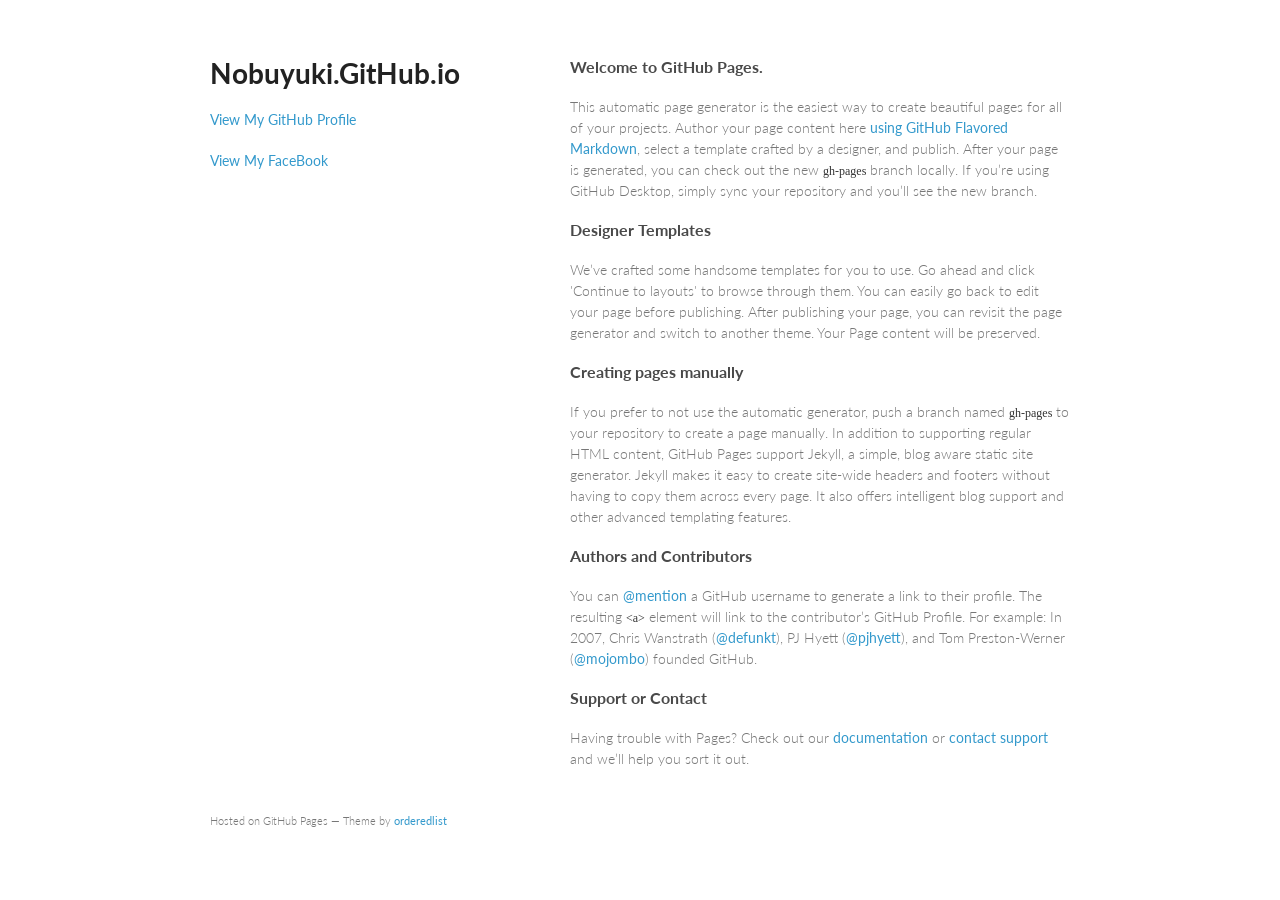
==== index.html @ 9532d7f0 "Add FaceBook link." ====
<!doctype html>
<html>
  <head>
    <meta charset="utf-8">
    <meta http-equiv="X-UA-Compatible" content="chrome=1">
    <title>Nobuyuki.GitHub.io by nobuyuki</title>

    <link rel="stylesheet" href="stylesheets/styles.css">
    <link rel="stylesheet" href="stylesheets/github-light.css">
    <meta name="viewport" content="width=device-width, initial-scale=1, user-scalable=no">
    <!--[if lt IE 9]>
    <script src="//html5shiv.googlecode.com/svn/trunk/html5.js"></script>
    <![endif]-->
  </head>
  <body>
    <div class="wrapper">
      <header>
        <h1>Nobuyuki.GitHub.io</h1>
        <p></p>


        <p class="view"><a href="https://github.com/nobuyuki">View My GitHub Profile</a></p>
        <p class="view"><a href="https://facebook.com/nobuyuki.tomizawa">View My FaceBook</a></p>

      </header>
      <section>
        <h3>
<a id="welcome-to-github-pages" class="anchor" href="#welcome-to-github-pages" aria-hidden="true"><span class="octicon octicon-link"></span></a>Welcome to GitHub Pages.</h3>

<p>This automatic page generator is the easiest way to create beautiful pages for all of your projects. Author your page content here <a href="https://guides.github.com/features/mastering-markdown/">using GitHub Flavored Markdown</a>, select a template crafted by a designer, and publish. After your page is generated, you can check out the new <code>gh-pages</code> branch locally. If you’re using GitHub Desktop, simply sync your repository and you’ll see the new branch.</p>

<h3>
<a id="designer-templates" class="anchor" href="#designer-templates" aria-hidden="true"><span class="octicon octicon-link"></span></a>Designer Templates</h3>

<p>We’ve crafted some handsome templates for you to use. Go ahead and click 'Continue to layouts' to browse through them. You can easily go back to edit your page before publishing. After publishing your page, you can revisit the page generator and switch to another theme. Your Page content will be preserved.</p>

<h3>
<a id="creating-pages-manually" class="anchor" href="#creating-pages-manually" aria-hidden="true"><span class="octicon octicon-link"></span></a>Creating pages manually</h3>

<p>If you prefer to not use the automatic generator, push a branch named <code>gh-pages</code> to your repository to create a page manually. In addition to supporting regular HTML content, GitHub Pages support Jekyll, a simple, blog aware static site generator. Jekyll makes it easy to create site-wide headers and footers without having to copy them across every page. It also offers intelligent blog support and other advanced templating features.</p>

<h3>
<a id="authors-and-contributors" class="anchor" href="#authors-and-contributors" aria-hidden="true"><span class="octicon octicon-link"></span></a>Authors and Contributors</h3>

<p>You can <a href="https://github.com/blog/821" class="user-mention">@mention</a> a GitHub username to generate a link to their profile. The resulting <code>&lt;a&gt;</code> element will link to the contributor’s GitHub Profile. For example: In 2007, Chris Wanstrath (<a href="https://github.com/defunkt" class="user-mention">@defunkt</a>), PJ Hyett (<a href="https://github.com/pjhyett" class="user-mention">@pjhyett</a>), and Tom Preston-Werner (<a href="https://github.com/mojombo" class="user-mention">@mojombo</a>) founded GitHub.</p>

<h3>
<a id="support-or-contact" class="anchor" href="#support-or-contact" aria-hidden="true"><span class="octicon octicon-link"></span></a>Support or Contact</h3>

<p>Having trouble with Pages? Check out our <a href="https://help.github.com/pages">documentation</a> or <a href="https://github.com/contact">contact support</a> and we’ll help you sort it out.</p>
      </section>
      <footer>
        <p><small>Hosted on GitHub Pages &mdash; Theme by <a href="https://github.com/orderedlist">orderedlist</a></small></p>
      </footer>
    </div>
    <script src="javascripts/scale.fix.js"></script>
    
  </body>
</html>
---- stylesheets/styles.css ----
@import url(https://fonts.googleapis.com/css?family=Lato:300italic,700italic,300,700);

body {
  padding:50px;
  font:14px/1.5 Lato, "Helvetica Neue", Helvetica, Arial, sans-serif;
  color:#777;
  font-weight:300;
}

h1, h2, h3, h4, h5, h6 {
  color:#222;
  margin:0 0 20px;
}

p, ul, ol, table, pre, dl {
  margin:0 0 20px;
}

h1, h2, h3 {
  line-height:1.1;
}

h1 {
  font-size:28px;
}

h2 {
  color:#393939;
}

h3, h4, h5, h6 {
  color:#494949;
}

a {
  color:#39c;
  font-weight:400;
  text-decoration:none;
}

a small {
  font-size:11px;
  color:#777;
  margin-top:-0.6em;
  display:block;
}

.wrapper {
  width:860px;
  margin:0 auto;
}

blockquote {
  border-left:1px solid #e5e5e5;
  margin:0;
  padding:0 0 0 20px;
  font-style:italic;
}

code, pre {
  font-family:Monaco, Bitstream Vera Sans Mono, Lucida Console, Terminal;
  color:#333;
  font-size:12px;
}

pre {
  padding:8px 15px;
  background: #f8f8f8;
  border-radius:5px;
  border:1px solid #e5e5e5;
  overflow-x: auto;
}

table {
  width:100%;
  border-collapse:collapse;
}

th, td {
  text-align:left;
  padding:5px 10px;
  border-bottom:1px solid #e5e5e5;
}

dt {
  color:#444;
  font-weight:700;
}

th {
  color:#444;
}

img {
  max-width:100%;
}

header {
  width:270px;
  float:left;
  position:fixed;
}

header ul {
  list-style:none;
  height:40px;

  padding:0;

  background: #eee;
  background: -moz-linear-gradient(top, #f8f8f8 0%, #dddddd 100%);
  background: -webkit-gradient(linear, left top, left bottom, color-stop(0%,#f8f8f8), color-stop(100%,#dddddd));
  background: -webkit-linear-gradient(top, #f8f8f8 0%,#dddddd 100%);
  background: -o-linear-gradient(top, #f8f8f8 0%,#dddddd 100%);
  background: -ms-linear-gradient(top, #f8f8f8 0%,#dddddd 100%);
  background: linear-gradient(top, #f8f8f8 0%,#dddddd 100%);

  border-radius:5px;
  border:1px solid #d2d2d2;
  box-shadow:inset #fff 0 1px 0, inset rgba(0,0,0,0.03) 0 -1px 0;
  width:270px;
}

header li {
  width:89px;
  float:left;
  border-right:1px solid #d2d2d2;
  height:40px;
}

header ul a {
  line-height:1;
  font-size:11px;
  color:#999;
  display:block;
  text-align:center;
  padding-top:6px;
  height:40px;
}

strong {
  color:#222;
  font-weight:700;
}

header ul li + li {
  width:88px;
  border-left:1px solid #fff;
}

header ul li + li + li {
  border-right:none;
  width:89px;
}

header ul a strong {
  font-size:14px;
  display:block;
  color:#222;
}

section {
  width:500px;
  float:right;
  padding-bottom:50px;
}

small {
  font-size:11px;
}

hr {
  border:0;
  background:#e5e5e5;
  height:1px;
  margin:0 0 20px;
}

footer {
  width:270px;
  float:left;
  position:fixed;
  bottom:50px;
}

@media print, screen and (max-width: 960px) {

  div.wrapper {
    width:auto;
    margin:0;
  }

  header, section, footer {
    float:none;
    position:static;
    width:auto;
  }

  header {
    padding-right:320px;
  }

  section {
    border:1px solid #e5e5e5;
    border-width:1px 0;
    padding:20px 0;
    margin:0 0 20px;
  }

  header a small {
    display:inline;
  }

  header ul {
    position:absolute;
    right:50px;
    top:52px;
  }
}

@media print, screen and (max-width: 720px) {
  body {
    word-wrap:break-word;
  }

  header {
    padding:0;
  }

  header ul, header p.view {
    position:static;
  }

  pre, code {
    word-wrap:normal;
  }
}

@media print, screen and (max-width: 480px) {
  body {
    padding:15px;
  }

  header ul {
    display:none;
  }
}

@media print {
  body {
    padding:0.4in;
    font-size:12pt;
    color:#444;
  }
}
---- stylesheets/github-light.css ----
/*
   Copyright 2014 GitHub Inc.

   Licensed under the Apache License, Version 2.0 (the "License");
   you may not use this file except in compliance with the License.
   You may obtain a copy of the License at

       http://www.apache.org/licenses/LICENSE-2.0

   Unless required by applicable law or agreed to in writing, software
   distributed under the License is distributed on an "AS IS" BASIS,
   WITHOUT WARRANTIES OR CONDITIONS OF ANY KIND, either express or implied.
   See the License for the specific language governing permissions and
   limitations under the License.

*/

.pl-c /* comment */ {
  color: #969896;
}

.pl-c1      /* constant, markup.raw, meta.diff.header, meta.module-reference, meta.property-name, support, support.constant, support.variable, variable.other.constant */,
.pl-s .pl-v /* string variable */ {
  color: #0086b3;
}

.pl-e  /* entity */,
.pl-en /* entity.name */ {
  color: #795da3;
}

.pl-s .pl-s1 /* string source */,
.pl-smi      /* storage.modifier.import, storage.modifier.package, storage.type.java, variable.other, variable.parameter.function */ {
  color: #333;
}

.pl-ent /* entity.name.tag */ {
  color: #63a35c;
}

.pl-k /* keyword, storage, storage.type */ {
  color: #a71d5d;
}

.pl-pds              /* punctuation.definition.string, string.regexp.character-class */,
.pl-s                /* string */,
.pl-s .pl-pse .pl-s1 /* string punctuation.section.embedded source */,
.pl-sr               /* string.regexp */,
.pl-sr .pl-cce       /* string.regexp constant.character.escape */,
.pl-sr .pl-sra       /* string.regexp string.regexp.arbitrary-repitition */,
.pl-sr .pl-sre       /* string.regexp source.ruby.embedded */ {
  color: #183691;
}

.pl-v /* variable */ {
  color: #ed6a43;
}

.pl-id /* invalid.deprecated */ {
  color: #b52a1d;
}

.pl-ii /* invalid.illegal */ {
  background-color: #b52a1d;
  color: #f8f8f8;
}

.pl-sr .pl-cce /* string.regexp constant.character.escape */ {
  color: #63a35c;
  font-weight: bold;
}

.pl-ml /* markup.list */ {
  color: #693a17;
}

.pl-mh        /* markup.heading */,
.pl-mh .pl-en /* markup.heading entity.name */,
.pl-ms        /* meta.separator */ {
  color: #1d3e81;
  font-weight: bold;
}

.pl-mq /* markup.quote */ {
  color: #008080;
}

.pl-mi /* markup.italic */ {
  color: #333;
  font-style: italic;
}

.pl-mb /* markup.bold */ {
  color: #333;
  font-weight: bold;
}

.pl-md /* markup.deleted, meta.diff.header.from-file */ {
  background-color: #ffecec;
  color: #bd2c00;
}

.pl-mi1 /* markup.inserted, meta.diff.header.to-file */ {
  background-color: #eaffea;
  color: #55a532;
}

.pl-mdr /* meta.diff.range */ {
  color: #795da3;
  font-weight: bold;
}

.pl-mo /* meta.output */ {
  color: #1d3e81;
}
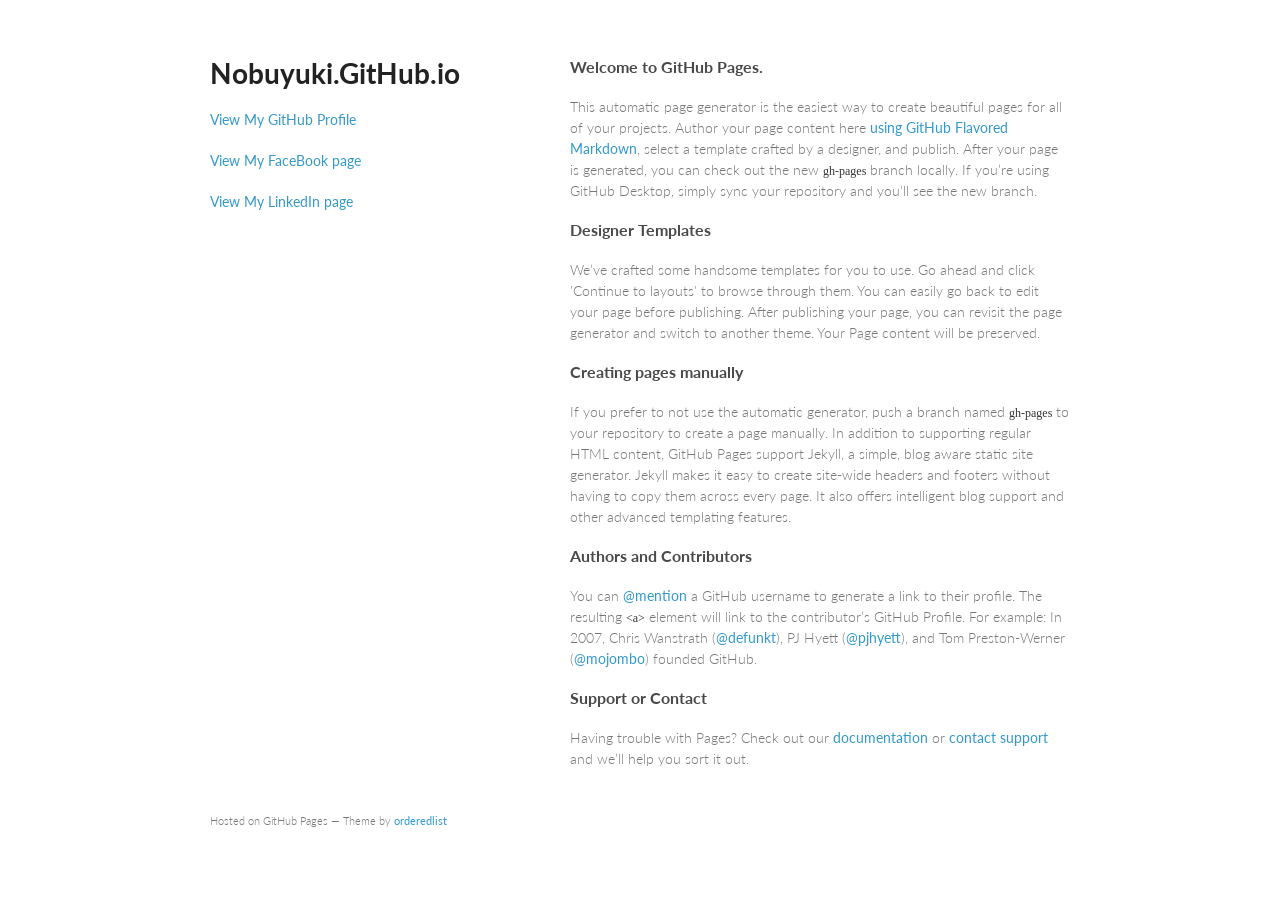
==== commit d0154bb9: "Add LinkedIn link." ====
--- a/index.html
+++ b/index.html
@@ -20,8 +20,10 @@
 
 
         <p class="view"><a href="https://github.com/nobuyuki">View My GitHub Profile</a></p>
-        <p class="view"><a href="https://facebook.com/nobuyuki.tomizawa">View My FaceBook</a></p>
+        <p class="view"><a href="https://facebook.com/nobuyuki.tomizawa">View My FaceBook page</a></p>
+        <p class="view"><a href="https://jp.linkedin.com/in/nobuyukitomizawa">View My LinkedIn page</a></p>
 
+	
       </header>
       <section>
         <h3>
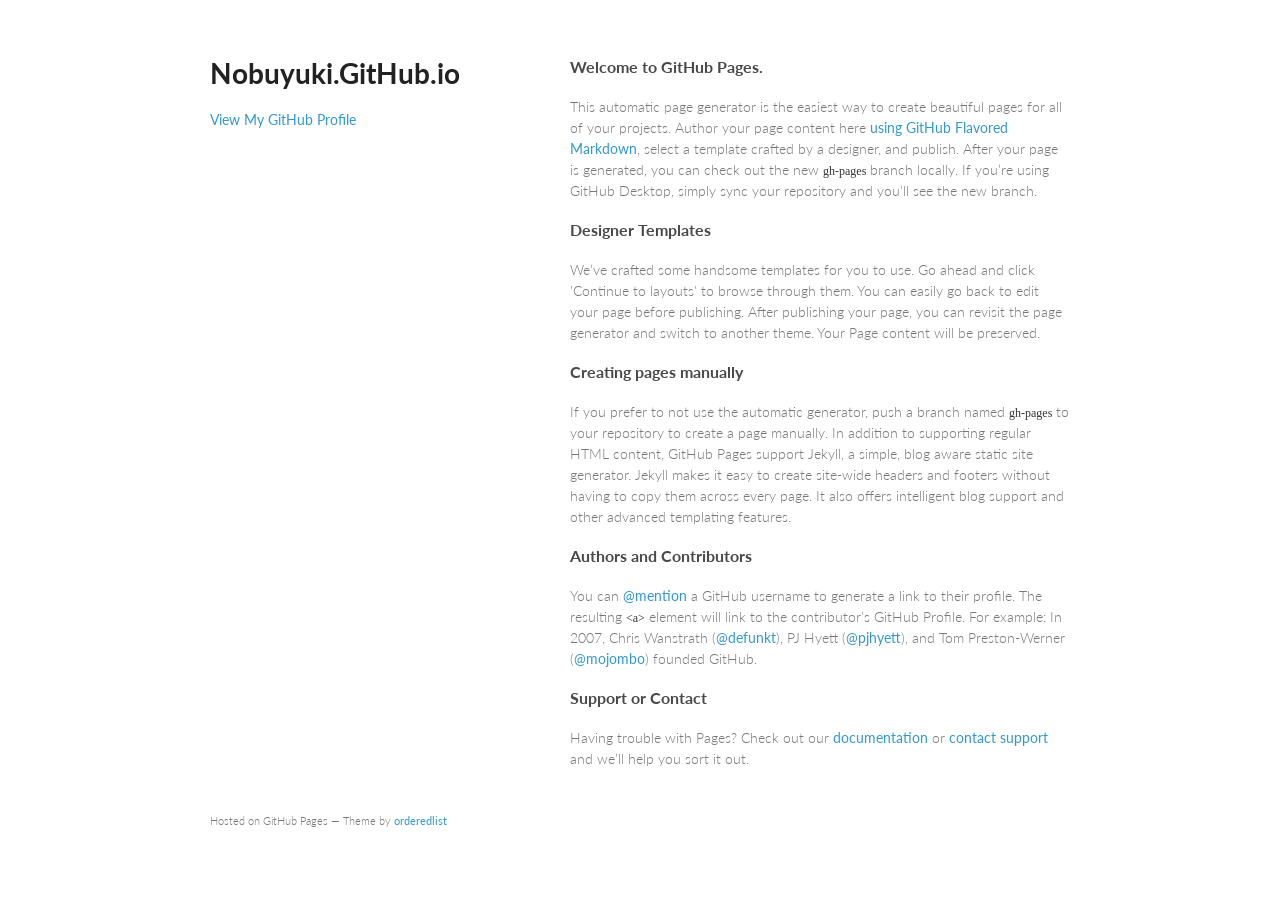
==== commit 04bbc829: "Replace master branch with page content via GitHub" ====
--- a/index.html
+++ b/index.html
@@ -20,10 +20,7 @@
 
 
         <p class="view"><a href="https://github.com/nobuyuki">View My GitHub Profile</a></p>
-        <p class="view"><a href="https://facebook.com/nobuyuki.tomizawa">View My FaceBook page</a></p>
-        <p class="view"><a href="https://jp.linkedin.com/in/nobuyukitomizawa">View My LinkedIn page</a></p>
 
-	
       </header>
       <section>
         <h3>
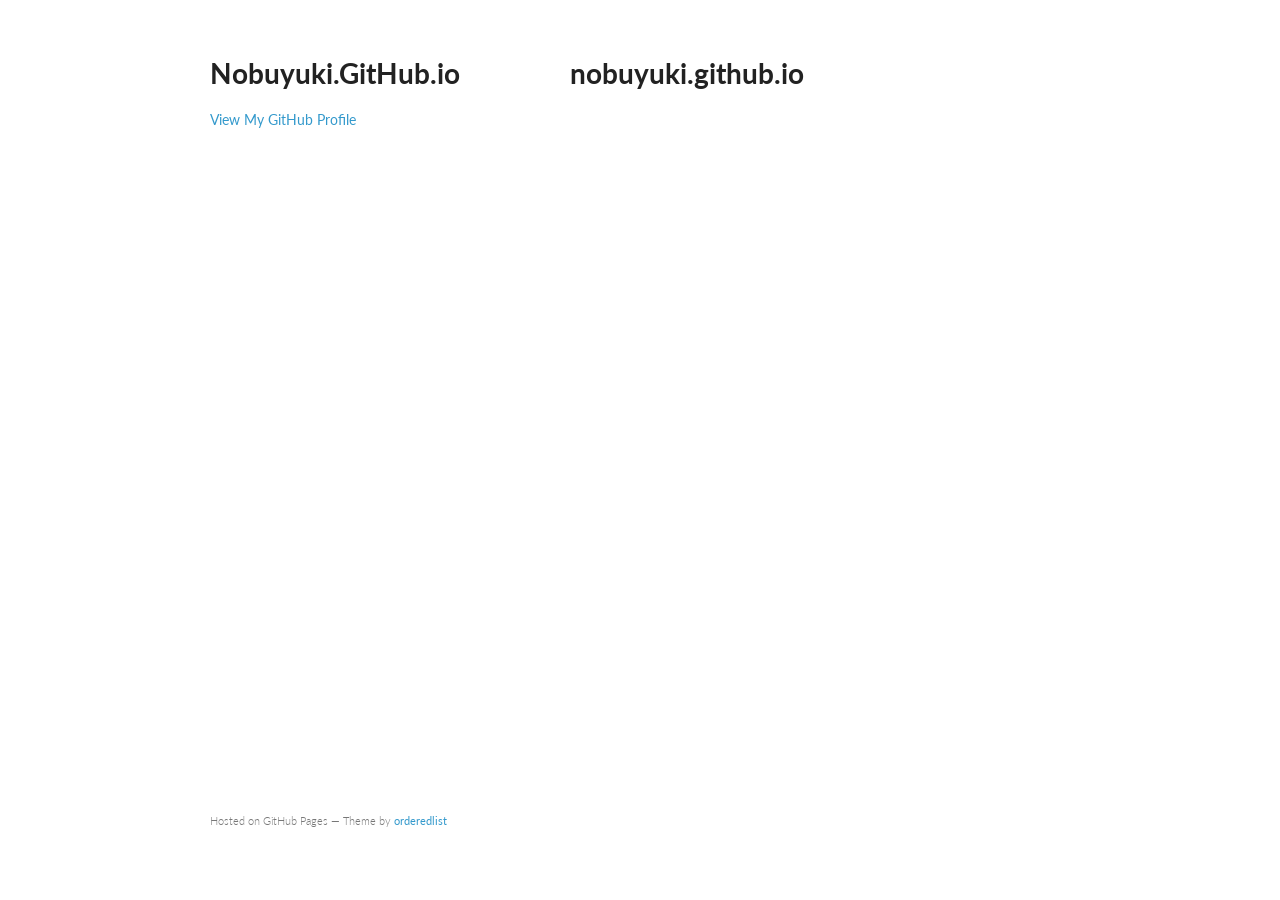
==== commit 23980583: "Replace master branch with page content via GitHub" ====
--- a/index.html
+++ b/index.html
@@ -23,30 +23,8 @@
 
       </header>
       <section>
-        <h3>
-<a id="welcome-to-github-pages" class="anchor" href="#welcome-to-github-pages" aria-hidden="true"><span class="octicon octicon-link"></span></a>Welcome to GitHub Pages.</h3>
-
-<p>This automatic page generator is the easiest way to create beautiful pages for all of your projects. Author your page content here <a href="https://guides.github.com/features/mastering-markdown/">using GitHub Flavored Markdown</a>, select a template crafted by a designer, and publish. After your page is generated, you can check out the new <code>gh-pages</code> branch locally. If you’re using GitHub Desktop, simply sync your repository and you’ll see the new branch.</p>
-
-<h3>
-<a id="designer-templates" class="anchor" href="#designer-templates" aria-hidden="true"><span class="octicon octicon-link"></span></a>Designer Templates</h3>
-
-<p>We’ve crafted some handsome templates for you to use. Go ahead and click 'Continue to layouts' to browse through them. You can easily go back to edit your page before publishing. After publishing your page, you can revisit the page generator and switch to another theme. Your Page content will be preserved.</p>
-
-<h3>
-<a id="creating-pages-manually" class="anchor" href="#creating-pages-manually" aria-hidden="true"><span class="octicon octicon-link"></span></a>Creating pages manually</h3>
-
-<p>If you prefer to not use the automatic generator, push a branch named <code>gh-pages</code> to your repository to create a page manually. In addition to supporting regular HTML content, GitHub Pages support Jekyll, a simple, blog aware static site generator. Jekyll makes it easy to create site-wide headers and footers without having to copy them across every page. It also offers intelligent blog support and other advanced templating features.</p>
-
-<h3>
-<a id="authors-and-contributors" class="anchor" href="#authors-and-contributors" aria-hidden="true"><span class="octicon octicon-link"></span></a>Authors and Contributors</h3>
-
-<p>You can <a href="https://github.com/blog/821" class="user-mention">@mention</a> a GitHub username to generate a link to their profile. The resulting <code>&lt;a&gt;</code> element will link to the contributor’s GitHub Profile. For example: In 2007, Chris Wanstrath (<a href="https://github.com/defunkt" class="user-mention">@defunkt</a>), PJ Hyett (<a href="https://github.com/pjhyett" class="user-mention">@pjhyett</a>), and Tom Preston-Werner (<a href="https://github.com/mojombo" class="user-mention">@mojombo</a>) founded GitHub.</p>
-
-<h3>
-<a id="support-or-contact" class="anchor" href="#support-or-contact" aria-hidden="true"><span class="octicon octicon-link"></span></a>Support or Contact</h3>
-
-<p>Having trouble with Pages? Check out our <a href="https://help.github.com/pages">documentation</a> or <a href="https://github.com/contact">contact support</a> and we’ll help you sort it out.</p>
+        <h1>
+<a id="nobuyukigithubio" class="anchor" href="#nobuyukigithubio" aria-hidden="true"><span class="octicon octicon-link"></span></a>nobuyuki.github.io</h1>
       </section>
       <footer>
         <p><small>Hosted on GitHub Pages &mdash; Theme by <a href="https://github.com/orderedlist">orderedlist</a></small></p>
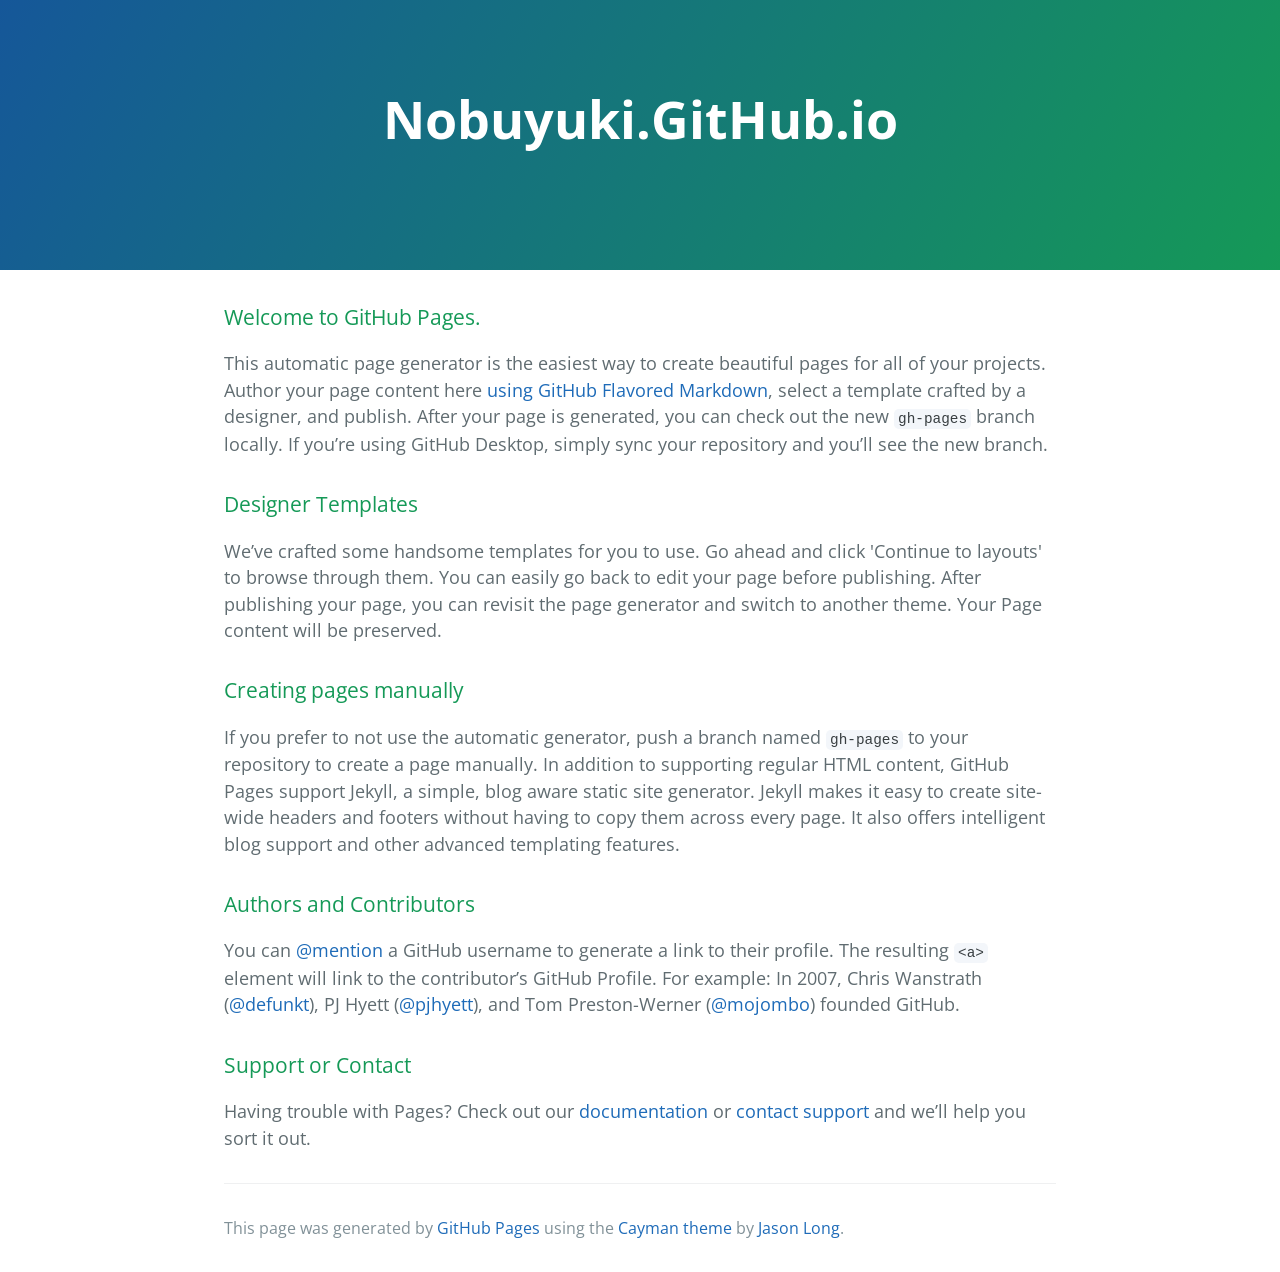
==== commit 6cb6543a: "Replace master branch with page content via GitHub" ====
--- a/index.html
+++ b/index.html
@@ -1,36 +1,53 @@
-<!doctype html>
-<html>
+<!DOCTYPE html>
+<html lang="en-us">
   <head>
-    <meta charset="utf-8">
-    <meta http-equiv="X-UA-Compatible" content="chrome=1">
+    <meta charset="UTF-8">
     <title>Nobuyuki.GitHub.io by nobuyuki</title>
-
-    <link rel="stylesheet" href="stylesheets/styles.css">
-    <link rel="stylesheet" href="stylesheets/github-light.css">
-    <meta name="viewport" content="width=device-width, initial-scale=1, user-scalable=no">
-    <!--[if lt IE 9]>
-    <script src="//html5shiv.googlecode.com/svn/trunk/html5.js"></script>
-    <![endif]-->
+    <meta name="viewport" content="width=device-width, initial-scale=1">
+    <link rel="stylesheet" type="text/css" href="stylesheets/normalize.css" media="screen">
+    <link href='https://fonts.googleapis.com/css?family=Open+Sans:400,700' rel='stylesheet' type='text/css'>
+    <link rel="stylesheet" type="text/css" href="stylesheets/stylesheet.css" media="screen">
+    <link rel="stylesheet" type="text/css" href="stylesheets/github-light.css" media="screen">
   </head>
   <body>
-    <div class="wrapper">
-      <header>
-        <h1>Nobuyuki.GitHub.io</h1>
-        <p></p>
+    <section class="page-header">
+      <h1 class="project-name">Nobuyuki.GitHub.io</h1>
+      <h2 class="project-tagline"></h2>
+    </section>
 
+    <section class="main-content">
+      <h3>
+<a id="welcome-to-github-pages" class="anchor" href="#welcome-to-github-pages" aria-hidden="true"><span class="octicon octicon-link"></span></a>Welcome to GitHub Pages.</h3>
 
-        <p class="view"><a href="https://github.com/nobuyuki">View My GitHub Profile</a></p>
+<p>This automatic page generator is the easiest way to create beautiful pages for all of your projects. Author your page content here <a href="https://guides.github.com/features/mastering-markdown/">using GitHub Flavored Markdown</a>, select a template crafted by a designer, and publish. After your page is generated, you can check out the new <code>gh-pages</code> branch locally. If you’re using GitHub Desktop, simply sync your repository and you’ll see the new branch.</p>
 
-      </header>
-      <section>
-        <h1>
-<a id="nobuyukigithubio" class="anchor" href="#nobuyukigithubio" aria-hidden="true"><span class="octicon octicon-link"></span></a>nobuyuki.github.io</h1>
-      </section>
-      <footer>
-        <p><small>Hosted on GitHub Pages &mdash; Theme by <a href="https://github.com/orderedlist">orderedlist</a></small></p>
+<h3>
+<a id="designer-templates" class="anchor" href="#designer-templates" aria-hidden="true"><span class="octicon octicon-link"></span></a>Designer Templates</h3>
+
+<p>We’ve crafted some handsome templates for you to use. Go ahead and click 'Continue to layouts' to browse through them. You can easily go back to edit your page before publishing. After publishing your page, you can revisit the page generator and switch to another theme. Your Page content will be preserved.</p>
+
+<h3>
+<a id="creating-pages-manually" class="anchor" href="#creating-pages-manually" aria-hidden="true"><span class="octicon octicon-link"></span></a>Creating pages manually</h3>
+
+<p>If you prefer to not use the automatic generator, push a branch named <code>gh-pages</code> to your repository to create a page manually. In addition to supporting regular HTML content, GitHub Pages support Jekyll, a simple, blog aware static site generator. Jekyll makes it easy to create site-wide headers and footers without having to copy them across every page. It also offers intelligent blog support and other advanced templating features.</p>
+
+<h3>
+<a id="authors-and-contributors" class="anchor" href="#authors-and-contributors" aria-hidden="true"><span class="octicon octicon-link"></span></a>Authors and Contributors</h3>
+
+<p>You can <a href="https://github.com/blog/821" class="user-mention">@mention</a> a GitHub username to generate a link to their profile. The resulting <code>&lt;a&gt;</code> element will link to the contributor’s GitHub Profile. For example: In 2007, Chris Wanstrath (<a href="https://github.com/defunkt" class="user-mention">@defunkt</a>), PJ Hyett (<a href="https://github.com/pjhyett" class="user-mention">@pjhyett</a>), and Tom Preston-Werner (<a href="https://github.com/mojombo" class="user-mention">@mojombo</a>) founded GitHub.</p>
+
+<h3>
+<a id="support-or-contact" class="anchor" href="#support-or-contact" aria-hidden="true"><span class="octicon octicon-link"></span></a>Support or Contact</h3>
+
+<p>Having trouble with Pages? Check out our <a href="https://help.github.com/pages">documentation</a> or <a href="https://github.com/contact">contact support</a> and we’ll help you sort it out.</p>
+
+      <footer class="site-footer">
+
+        <span class="site-footer-credits">This page was generated by <a href="https://pages.github.com">GitHub Pages</a> using the <a href="https://github.com/jasonlong/cayman-theme">Cayman theme</a> by <a href="https://twitter.com/jasonlong">Jason Long</a>.</span>
       </footer>
-    </div>
-    <script src="javascripts/scale.fix.js"></script>
-    
+
+    </section>
+
+  
   </body>
 </html>
--- a/stylesheets/stylesheet.css
+++ b/stylesheets/stylesheet.css
@@ -0,0 +1,245 @@
+* {
+  box-sizing: border-box; }
+
+body {
+  padding: 0;
+  margin: 0;
+  font-family: "Open Sans", "Helvetica Neue", Helvetica, Arial, sans-serif;
+  font-size: 16px;
+  line-height: 1.5;
+  color: #606c71; }
+
+a {
+  color: #1e6bb8;
+  text-decoration: none; }
+  a:hover {
+    text-decoration: underline; }
+
+.btn {
+  display: inline-block;
+  margin-bottom: 1rem;
+  color: rgba(255, 255, 255, 0.7);
+  background-color: rgba(255, 255, 255, 0.08);
+  border-color: rgba(255, 255, 255, 0.2);
+  border-style: solid;
+  border-width: 1px;
+  border-radius: 0.3rem;
+  transition: color 0.2s, background-color 0.2s, border-color 0.2s; }
+  .btn + .btn {
+    margin-left: 1rem; }
+
+.btn:hover {
+  color: rgba(255, 255, 255, 0.8);
+  text-decoration: none;
+  background-color: rgba(255, 255, 255, 0.2);
+  border-color: rgba(255, 255, 255, 0.3); }
+
+@media screen and (min-width: 64em) {
+  .btn {
+    padding: 0.75rem 1rem; } }
+
+@media screen and (min-width: 42em) and (max-width: 64em) {
+  .btn {
+    padding: 0.6rem 0.9rem;
+    font-size: 0.9rem; } }
+
+@media screen and (max-width: 42em) {
+  .btn {
+    display: block;
+    width: 100%;
+    padding: 0.75rem;
+    font-size: 0.9rem; }
+    .btn + .btn {
+      margin-top: 1rem;
+      margin-left: 0; } }
+
+.page-header {
+  color: #fff;
+  text-align: center;
+  background-color: #159957;
+  background-image: linear-gradient(120deg, #155799, #159957); }
+
+@media screen and (min-width: 64em) {
+  .page-header {
+    padding: 5rem 6rem; } }
+
+@media screen and (min-width: 42em) and (max-width: 64em) {
+  .page-header {
+    padding: 3rem 4rem; } }
+
+@media screen and (max-width: 42em) {
+  .page-header {
+    padding: 2rem 1rem; } }
+
+.project-name {
+  margin-top: 0;
+  margin-bottom: 0.1rem; }
+
+@media screen and (min-width: 64em) {
+  .project-name {
+    font-size: 3.25rem; } }
+
+@media screen and (min-width: 42em) and (max-width: 64em) {
+  .project-name {
+    font-size: 2.25rem; } }
+
+@media screen and (max-width: 42em) {
+  .project-name {
+    font-size: 1.75rem; } }
+
+.project-tagline {
+  margin-bottom: 2rem;
+  font-weight: normal;
+  opacity: 0.7; }
+
+@media screen and (min-width: 64em) {
+  .project-tagline {
+    font-size: 1.25rem; } }
+
+@media screen and (min-width: 42em) and (max-width: 64em) {
+  .project-tagline {
+    font-size: 1.15rem; } }
+
+@media screen and (max-width: 42em) {
+  .project-tagline {
+    font-size: 1rem; } }
+
+.main-content :first-child {
+  margin-top: 0; }
+.main-content img {
+  max-width: 100%; }
+.main-content h1, .main-content h2, .main-content h3, .main-content h4, .main-content h5, .main-content h6 {
+  margin-top: 2rem;
+  margin-bottom: 1rem;
+  font-weight: normal;
+  color: #159957; }
+.main-content p {
+  margin-bottom: 1em; }
+.main-content code {
+  padding: 2px 4px;
+  font-family: Consolas, "Liberation Mono", Menlo, Courier, monospace;
+  font-size: 0.9rem;
+  color: #383e41;
+  background-color: #f3f6fa;
+  border-radius: 0.3rem; }
+.main-content pre {
+  padding: 0.8rem;
+  margin-top: 0;
+  margin-bottom: 1rem;
+  font: 1rem Consolas, "Liberation Mono", Menlo, Courier, monospace;
+  color: #567482;
+  word-wrap: normal;
+  background-color: #f3f6fa;
+  border: solid 1px #dce6f0;
+  border-radius: 0.3rem; }
+  .main-content pre > code {
+    padding: 0;
+    margin: 0;
+    font-size: 0.9rem;
+    color: #567482;
+    word-break: normal;
+    white-space: pre;
+    background: transparent;
+    border: 0; }
+.main-content .highlight {
+  margin-bottom: 1rem; }
+  .main-content .highlight pre {
+    margin-bottom: 0;
+    word-break: normal; }
+.main-content .highlight pre, .main-content pre {
+  padding: 0.8rem;
+  overflow: auto;
+  font-size: 0.9rem;
+  line-height: 1.45;
+  border-radius: 0.3rem; }
+.main-content pre code, .main-content pre tt {
+  display: inline;
+  max-width: initial;
+  padding: 0;
+  margin: 0;
+  overflow: initial;
+  line-height: inherit;
+  word-wrap: normal;
+  background-color: transparent;
+  border: 0; }
+  .main-content pre code:before, .main-content pre code:after, .main-content pre tt:before, .main-content pre tt:after {
+    content: normal; }
+.main-content ul, .main-content ol {
+  margin-top: 0; }
+.main-content blockquote {
+  padding: 0 1rem;
+  margin-left: 0;
+  color: #819198;
+  border-left: 0.3rem solid #dce6f0; }
+  .main-content blockquote > :first-child {
+    margin-top: 0; }
+  .main-content blockquote > :last-child {
+    margin-bottom: 0; }
+.main-content table {
+  display: block;
+  width: 100%;
+  overflow: auto;
+  word-break: normal;
+  word-break: keep-all; }
+  .main-content table th {
+    font-weight: bold; }
+  .main-content table th, .main-content table td {
+    padding: 0.5rem 1rem;
+    border: 1px solid #e9ebec; }
+.main-content dl {
+  padding: 0; }
+  .main-content dl dt {
+    padding: 0;
+    margin-top: 1rem;
+    font-size: 1rem;
+    font-weight: bold; }
+  .main-content dl dd {
+    padding: 0;
+    margin-bottom: 1rem; }
+.main-content hr {
+  height: 2px;
+  padding: 0;
+  margin: 1rem 0;
+  background-color: #eff0f1;
+  border: 0; }
+
+@media screen and (min-width: 64em) {
+  .main-content {
+    max-width: 64rem;
+    padding: 2rem 6rem;
+    margin: 0 auto;
+    font-size: 1.1rem; } }
+
+@media screen and (min-width: 42em) and (max-width: 64em) {
+  .main-content {
+    padding: 2rem 4rem;
+    font-size: 1.1rem; } }
+
+@media screen and (max-width: 42em) {
+  .main-content {
+    padding: 2rem 1rem;
+    font-size: 1rem; } }
+
+.site-footer {
+  padding-top: 2rem;
+  margin-top: 2rem;
+  border-top: solid 1px #eff0f1; }
+
+.site-footer-owner {
+  display: block;
+  font-weight: bold; }
+
+.site-footer-credits {
+  color: #819198; }
+
+@media screen and (min-width: 64em) {
+  .site-footer {
+    font-size: 1rem; } }
+
+@media screen and (min-width: 42em) and (max-width: 64em) {
+  .site-footer {
+    font-size: 1rem; } }
+
+@media screen and (max-width: 42em) {
+  .site-footer {
+    font-size: 0.9rem; } }
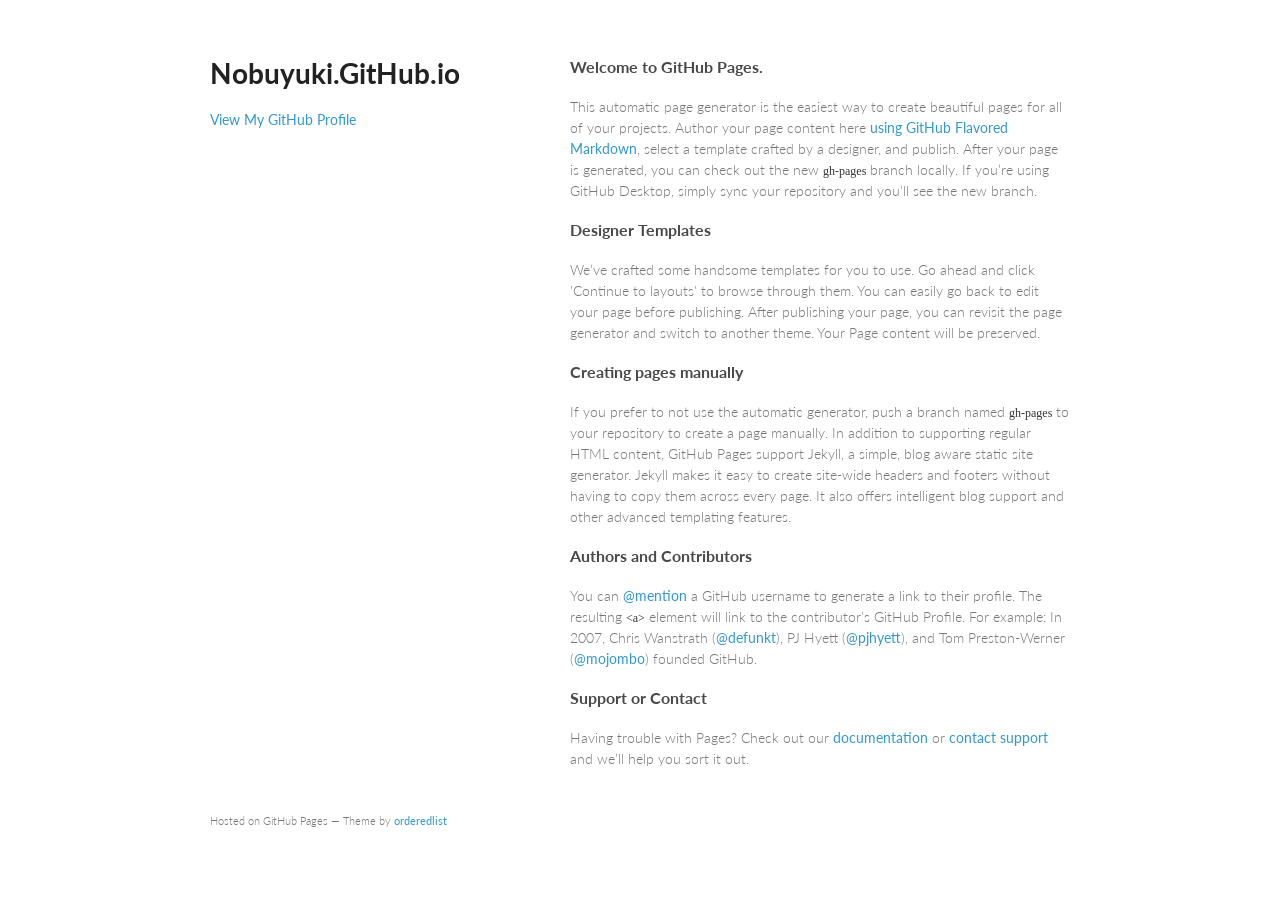
==== commit 73686bab: "Replace master branch with page content via GitHub" ====
--- a/index.html
+++ b/index.html
@@ -1,22 +1,29 @@
-<!DOCTYPE html>
-<html lang="en-us">
+<!doctype html>
+<html>
   <head>
-    <meta charset="UTF-8">
+    <meta charset="utf-8">
+    <meta http-equiv="X-UA-Compatible" content="chrome=1">
     <title>Nobuyuki.GitHub.io by nobuyuki</title>
-    <meta name="viewport" content="width=device-width, initial-scale=1">
-    <link rel="stylesheet" type="text/css" href="stylesheets/normalize.css" media="screen">
-    <link href='https://fonts.googleapis.com/css?family=Open+Sans:400,700' rel='stylesheet' type='text/css'>
-    <link rel="stylesheet" type="text/css" href="stylesheets/stylesheet.css" media="screen">
-    <link rel="stylesheet" type="text/css" href="stylesheets/github-light.css" media="screen">
+
+    <link rel="stylesheet" href="stylesheets/styles.css">
+    <link rel="stylesheet" href="stylesheets/github-light.css">
+    <meta name="viewport" content="width=device-width, initial-scale=1, user-scalable=no">
+    <!--[if lt IE 9]>
+    <script src="//html5shiv.googlecode.com/svn/trunk/html5.js"></script>
+    <![endif]-->
   </head>
   <body>
-    <section class="page-header">
-      <h1 class="project-name">Nobuyuki.GitHub.io</h1>
-      <h2 class="project-tagline"></h2>
-    </section>
+    <div class="wrapper">
+      <header>
+        <h1>Nobuyuki.GitHub.io</h1>
+        <p></p>
 
-    <section class="main-content">
-      <h3>
+
+        <p class="view"><a href="https://github.com/nobuyuki">View My GitHub Profile</a></p>
+
+      </header>
+      <section>
+        <h3>
 <a id="welcome-to-github-pages" class="anchor" href="#welcome-to-github-pages" aria-hidden="true"><span class="octicon octicon-link"></span></a>Welcome to GitHub Pages.</h3>
 
 <p>This automatic page generator is the easiest way to create beautiful pages for all of your projects. Author your page content here <a href="https://guides.github.com/features/mastering-markdown/">using GitHub Flavored Markdown</a>, select a template crafted by a designer, and publish. After your page is generated, you can check out the new <code>gh-pages</code> branch locally. If you’re using GitHub Desktop, simply sync your repository and you’ll see the new branch.</p>
@@ -40,14 +47,12 @@
 <a id="support-or-contact" class="anchor" href="#support-or-contact" aria-hidden="true"><span class="octicon octicon-link"></span></a>Support or Contact</h3>
 
 <p>Having trouble with Pages? Check out our <a href="https://help.github.com/pages">documentation</a> or <a href="https://github.com/contact">contact support</a> and we’ll help you sort it out.</p>
-
-      <footer class="site-footer">
-
-        <span class="site-footer-credits">This page was generated by <a href="https://pages.github.com">GitHub Pages</a> using the <a href="https://github.com/jasonlong/cayman-theme">Cayman theme</a> by <a href="https://twitter.com/jasonlong">Jason Long</a>.</span>
+      </section>
+      <footer>
+        <p><small>Hosted on GitHub Pages &mdash; Theme by <a href="https://github.com/orderedlist">orderedlist</a></small></p>
       </footer>
-
-    </section>
-
-  
+    </div>
+    <script src="javascripts/scale.fix.js"></script>
+    
   </body>
 </html>
--- a/stylesheets/styles.css
+++ b/stylesheets/styles.css
@@ -0,0 +1,255 @@
+@import url(https://fonts.googleapis.com/css?family=Lato:300italic,700italic,300,700);
+
+body {
+  padding:50px;
+  font:14px/1.5 Lato, "Helvetica Neue", Helvetica, Arial, sans-serif;
+  color:#777;
+  font-weight:300;
+}
+
+h1, h2, h3, h4, h5, h6 {
+  color:#222;
+  margin:0 0 20px;
+}
+
+p, ul, ol, table, pre, dl {
+  margin:0 0 20px;
+}
+
+h1, h2, h3 {
+  line-height:1.1;
+}
+
+h1 {
+  font-size:28px;
+}
+
+h2 {
+  color:#393939;
+}
+
+h3, h4, h5, h6 {
+  color:#494949;
+}
+
+a {
+  color:#39c;
+  font-weight:400;
+  text-decoration:none;
+}
+
+a small {
+  font-size:11px;
+  color:#777;
+  margin-top:-0.6em;
+  display:block;
+}
+
+.wrapper {
+  width:860px;
+  margin:0 auto;
+}
+
+blockquote {
+  border-left:1px solid #e5e5e5;
+  margin:0;
+  padding:0 0 0 20px;
+  font-style:italic;
+}
+
+code, pre {
+  font-family:Monaco, Bitstream Vera Sans Mono, Lucida Console, Terminal;
+  color:#333;
+  font-size:12px;
+}
+
+pre {
+  padding:8px 15px;
+  background: #f8f8f8;
+  border-radius:5px;
+  border:1px solid #e5e5e5;
+  overflow-x: auto;
+}
+
+table {
+  width:100%;
+  border-collapse:collapse;
+}
+
+th, td {
+  text-align:left;
+  padding:5px 10px;
+  border-bottom:1px solid #e5e5e5;
+}
+
+dt {
+  color:#444;
+  font-weight:700;
+}
+
+th {
+  color:#444;
+}
+
+img {
+  max-width:100%;
+}
+
+header {
+  width:270px;
+  float:left;
+  position:fixed;
+}
+
+header ul {
+  list-style:none;
+  height:40px;
+
+  padding:0;
+
+  background: #eee;
+  background: -moz-linear-gradient(top, #f8f8f8 0%, #dddddd 100%);
+  background: -webkit-gradient(linear, left top, left bottom, color-stop(0%,#f8f8f8), color-stop(100%,#dddddd));
+  background: -webkit-linear-gradient(top, #f8f8f8 0%,#dddddd 100%);
+  background: -o-linear-gradient(top, #f8f8f8 0%,#dddddd 100%);
+  background: -ms-linear-gradient(top, #f8f8f8 0%,#dddddd 100%);
+  background: linear-gradient(top, #f8f8f8 0%,#dddddd 100%);
+
+  border-radius:5px;
+  border:1px solid #d2d2d2;
+  box-shadow:inset #fff 0 1px 0, inset rgba(0,0,0,0.03) 0 -1px 0;
+  width:270px;
+}
+
+header li {
+  width:89px;
+  float:left;
+  border-right:1px solid #d2d2d2;
+  height:40px;
+}
+
+header ul a {
+  line-height:1;
+  font-size:11px;
+  color:#999;
+  display:block;
+  text-align:center;
+  padding-top:6px;
+  height:40px;
+}
+
+strong {
+  color:#222;
+  font-weight:700;
+}
+
+header ul li + li {
+  width:88px;
+  border-left:1px solid #fff;
+}
+
+header ul li + li + li {
+  border-right:none;
+  width:89px;
+}
+
+header ul a strong {
+  font-size:14px;
+  display:block;
+  color:#222;
+}
+
+section {
+  width:500px;
+  float:right;
+  padding-bottom:50px;
+}
+
+small {
+  font-size:11px;
+}
+
+hr {
+  border:0;
+  background:#e5e5e5;
+  height:1px;
+  margin:0 0 20px;
+}
+
+footer {
+  width:270px;
+  float:left;
+  position:fixed;
+  bottom:50px;
+}
+
+@media print, screen and (max-width: 960px) {
+
+  div.wrapper {
+    width:auto;
+    margin:0;
+  }
+
+  header, section, footer {
+    float:none;
+    position:static;
+    width:auto;
+  }
+
+  header {
+    padding-right:320px;
+  }
+
+  section {
+    border:1px solid #e5e5e5;
+    border-width:1px 0;
+    padding:20px 0;
+    margin:0 0 20px;
+  }
+
+  header a small {
+    display:inline;
+  }
+
+  header ul {
+    position:absolute;
+    right:50px;
+    top:52px;
+  }
+}
+
+@media print, screen and (max-width: 720px) {
+  body {
+    word-wrap:break-word;
+  }
+
+  header {
+    padding:0;
+  }
+
+  header ul, header p.view {
+    position:static;
+  }
+
+  pre, code {
+    word-wrap:normal;
+  }
+}
+
+@media print, screen and (max-width: 480px) {
+  body {
+    padding:15px;
+  }
+
+  header ul {
+    display:none;
+  }
+}
+
+@media print {
+  body {
+    padding:0.4in;
+    font-size:12pt;
+    color:#444;
+  }
+}
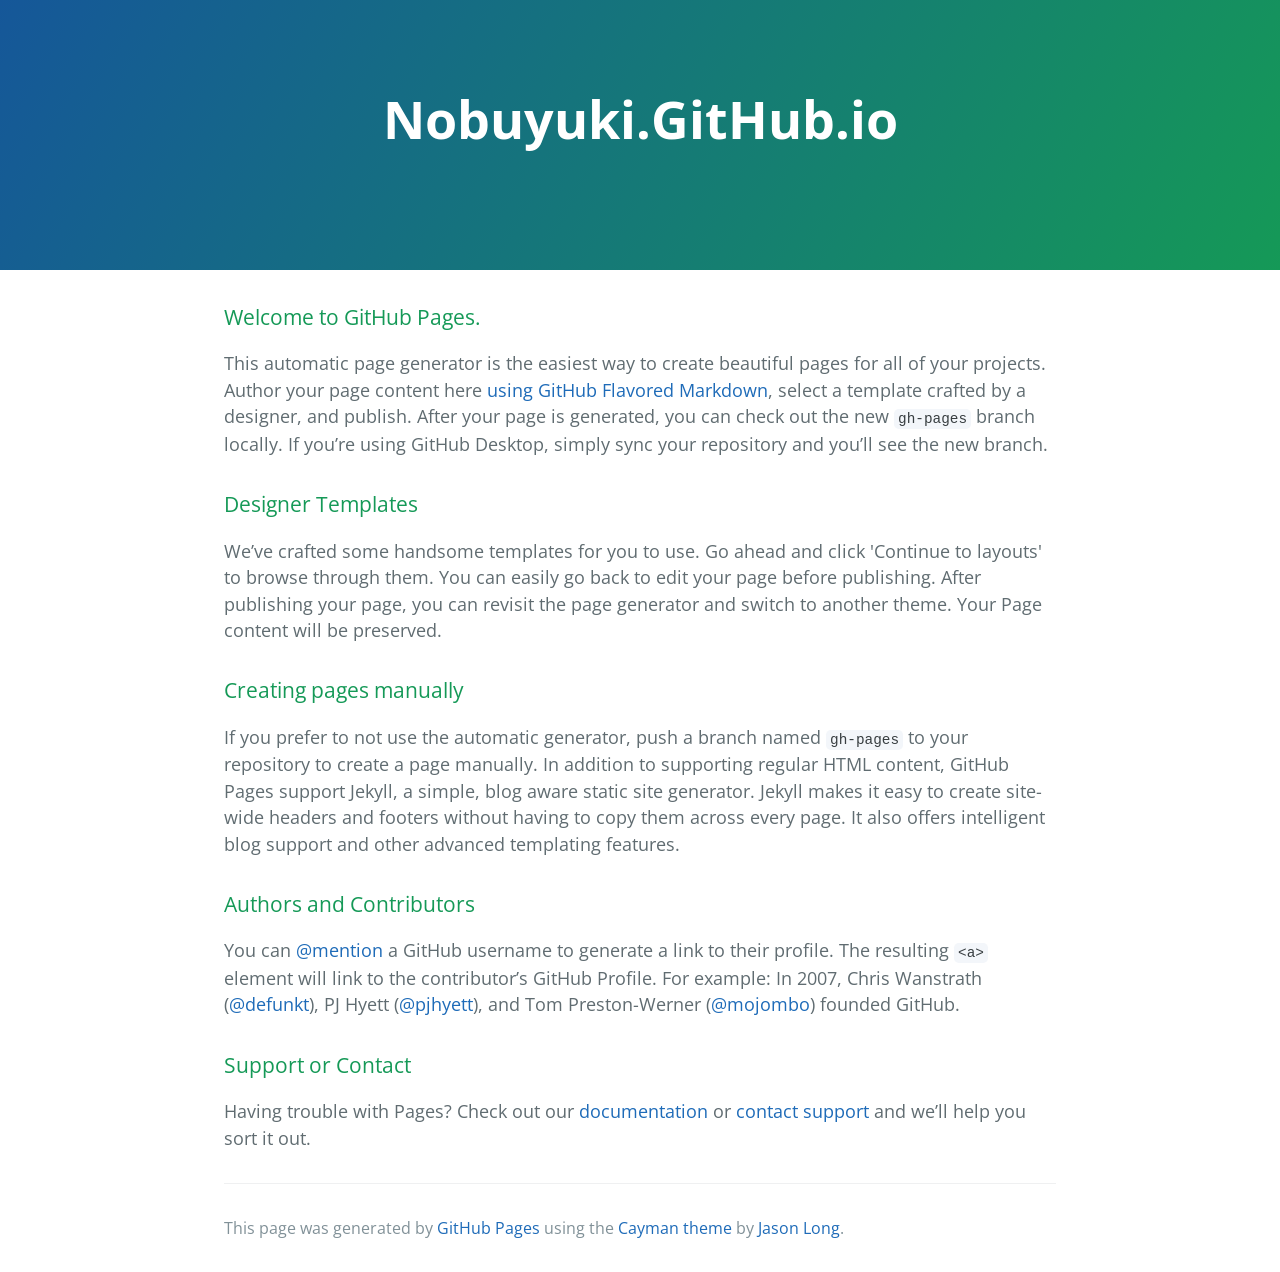
==== commit 75fc617b: "Replace master branch with page content via GitHub" ====
--- a/index.html
+++ b/index.html
@@ -1,29 +1,22 @@
-<!doctype html>
-<html>
+<!DOCTYPE html>
+<html lang="en-us">
   <head>
-    <meta charset="utf-8">
-    <meta http-equiv="X-UA-Compatible" content="chrome=1">
+    <meta charset="UTF-8">
     <title>Nobuyuki.GitHub.io by nobuyuki</title>
-
-    <link rel="stylesheet" href="stylesheets/styles.css">
-    <link rel="stylesheet" href="stylesheets/github-light.css">
-    <meta name="viewport" content="width=device-width, initial-scale=1, user-scalable=no">
-    <!--[if lt IE 9]>
-    <script src="//html5shiv.googlecode.com/svn/trunk/html5.js"></script>
-    <![endif]-->
+    <meta name="viewport" content="width=device-width, initial-scale=1">
+    <link rel="stylesheet" type="text/css" href="stylesheets/normalize.css" media="screen">
+    <link href='https://fonts.googleapis.com/css?family=Open+Sans:400,700' rel='stylesheet' type='text/css'>
+    <link rel="stylesheet" type="text/css" href="stylesheets/stylesheet.css" media="screen">
+    <link rel="stylesheet" type="text/css" href="stylesheets/github-light.css" media="screen">
   </head>
   <body>
-    <div class="wrapper">
-      <header>
-        <h1>Nobuyuki.GitHub.io</h1>
-        <p></p>
+    <section class="page-header">
+      <h1 class="project-name">Nobuyuki.GitHub.io</h1>
+      <h2 class="project-tagline"></h2>
+    </section>
 
-
-        <p class="view"><a href="https://github.com/nobuyuki">View My GitHub Profile</a></p>
-
-      </header>
-      <section>
-        <h3>
+    <section class="main-content">
+      <h3>
 <a id="welcome-to-github-pages" class="anchor" href="#welcome-to-github-pages" aria-hidden="true"><span class="octicon octicon-link"></span></a>Welcome to GitHub Pages.</h3>
 
 <p>This automatic page generator is the easiest way to create beautiful pages for all of your projects. Author your page content here <a href="https://guides.github.com/features/mastering-markdown/">using GitHub Flavored Markdown</a>, select a template crafted by a designer, and publish. After your page is generated, you can check out the new <code>gh-pages</code> branch locally. If you’re using GitHub Desktop, simply sync your repository and you’ll see the new branch.</p>
@@ -47,12 +40,14 @@
 <a id="support-or-contact" class="anchor" href="#support-or-contact" aria-hidden="true"><span class="octicon octicon-link"></span></a>Support or Contact</h3>
 
 <p>Having trouble with Pages? Check out our <a href="https://help.github.com/pages">documentation</a> or <a href="https://github.com/contact">contact support</a> and we’ll help you sort it out.</p>
-      </section>
-      <footer>
-        <p><small>Hosted on GitHub Pages &mdash; Theme by <a href="https://github.com/orderedlist">orderedlist</a></small></p>
+
+      <footer class="site-footer">
+
+        <span class="site-footer-credits">This page was generated by <a href="https://pages.github.com">GitHub Pages</a> using the <a href="https://github.com/jasonlong/cayman-theme">Cayman theme</a> by <a href="https://twitter.com/jasonlong">Jason Long</a>.</span>
       </footer>
-    </div>
-    <script src="javascripts/scale.fix.js"></script>
-    
+
+    </section>
+
+  
   </body>
 </html>
--- a/stylesheets/stylesheet.css
+++ b/stylesheets/stylesheet.css
@@ -0,0 +1,245 @@
+* {
+  box-sizing: border-box; }
+
+body {
+  padding: 0;
+  margin: 0;
+  font-family: "Open Sans", "Helvetica Neue", Helvetica, Arial, sans-serif;
+  font-size: 16px;
+  line-height: 1.5;
+  color: #606c71; }
+
+a {
+  color: #1e6bb8;
+  text-decoration: none; }
+  a:hover {
+    text-decoration: underline; }
+
+.btn {
+  display: inline-block;
+  margin-bottom: 1rem;
+  color: rgba(255, 255, 255, 0.7);
+  background-color: rgba(255, 255, 255, 0.08);
+  border-color: rgba(255, 255, 255, 0.2);
+  border-style: solid;
+  border-width: 1px;
+  border-radius: 0.3rem;
+  transition: color 0.2s, background-color 0.2s, border-color 0.2s; }
+  .btn + .btn {
+    margin-left: 1rem; }
+
+.btn:hover {
+  color: rgba(255, 255, 255, 0.8);
+  text-decoration: none;
+  background-color: rgba(255, 255, 255, 0.2);
+  border-color: rgba(255, 255, 255, 0.3); }
+
+@media screen and (min-width: 64em) {
+  .btn {
+    padding: 0.75rem 1rem; } }
+
+@media screen and (min-width: 42em) and (max-width: 64em) {
+  .btn {
+    padding: 0.6rem 0.9rem;
+    font-size: 0.9rem; } }
+
+@media screen and (max-width: 42em) {
+  .btn {
+    display: block;
+    width: 100%;
+    padding: 0.75rem;
+    font-size: 0.9rem; }
+    .btn + .btn {
+      margin-top: 1rem;
+      margin-left: 0; } }
+
+.page-header {
+  color: #fff;
+  text-align: center;
+  background-color: #159957;
+  background-image: linear-gradient(120deg, #155799, #159957); }
+
+@media screen and (min-width: 64em) {
+  .page-header {
+    padding: 5rem 6rem; } }
+
+@media screen and (min-width: 42em) and (max-width: 64em) {
+  .page-header {
+    padding: 3rem 4rem; } }
+
+@media screen and (max-width: 42em) {
+  .page-header {
+    padding: 2rem 1rem; } }
+
+.project-name {
+  margin-top: 0;
+  margin-bottom: 0.1rem; }
+
+@media screen and (min-width: 64em) {
+  .project-name {
+    font-size: 3.25rem; } }
+
+@media screen and (min-width: 42em) and (max-width: 64em) {
+  .project-name {
+    font-size: 2.25rem; } }
+
+@media screen and (max-width: 42em) {
+  .project-name {
+    font-size: 1.75rem; } }
+
+.project-tagline {
+  margin-bottom: 2rem;
+  font-weight: normal;
+  opacity: 0.7; }
+
+@media screen and (min-width: 64em) {
+  .project-tagline {
+    font-size: 1.25rem; } }
+
+@media screen and (min-width: 42em) and (max-width: 64em) {
+  .project-tagline {
+    font-size: 1.15rem; } }
+
+@media screen and (max-width: 42em) {
+  .project-tagline {
+    font-size: 1rem; } }
+
+.main-content :first-child {
+  margin-top: 0; }
+.main-content img {
+  max-width: 100%; }
+.main-content h1, .main-content h2, .main-content h3, .main-content h4, .main-content h5, .main-content h6 {
+  margin-top: 2rem;
+  margin-bottom: 1rem;
+  font-weight: normal;
+  color: #159957; }
+.main-content p {
+  margin-bottom: 1em; }
+.main-content code {
+  padding: 2px 4px;
+  font-family: Consolas, "Liberation Mono", Menlo, Courier, monospace;
+  font-size: 0.9rem;
+  color: #383e41;
+  background-color: #f3f6fa;
+  border-radius: 0.3rem; }
+.main-content pre {
+  padding: 0.8rem;
+  margin-top: 0;
+  margin-bottom: 1rem;
+  font: 1rem Consolas, "Liberation Mono", Menlo, Courier, monospace;
+  color: #567482;
+  word-wrap: normal;
+  background-color: #f3f6fa;
+  border: solid 1px #dce6f0;
+  border-radius: 0.3rem; }
+  .main-content pre > code {
+    padding: 0;
+    margin: 0;
+    font-size: 0.9rem;
+    color: #567482;
+    word-break: normal;
+    white-space: pre;
+    background: transparent;
+    border: 0; }
+.main-content .highlight {
+  margin-bottom: 1rem; }
+  .main-content .highlight pre {
+    margin-bottom: 0;
+    word-break: normal; }
+.main-content .highlight pre, .main-content pre {
+  padding: 0.8rem;
+  overflow: auto;
+  font-size: 0.9rem;
+  line-height: 1.45;
+  border-radius: 0.3rem; }
+.main-content pre code, .main-content pre tt {
+  display: inline;
+  max-width: initial;
+  padding: 0;
+  margin: 0;
+  overflow: initial;
+  line-height: inherit;
+  word-wrap: normal;
+  background-color: transparent;
+  border: 0; }
+  .main-content pre code:before, .main-content pre code:after, .main-content pre tt:before, .main-content pre tt:after {
+    content: normal; }
+.main-content ul, .main-content ol {
+  margin-top: 0; }
+.main-content blockquote {
+  padding: 0 1rem;
+  margin-left: 0;
+  color: #819198;
+  border-left: 0.3rem solid #dce6f0; }
+  .main-content blockquote > :first-child {
+    margin-top: 0; }
+  .main-content blockquote > :last-child {
+    margin-bottom: 0; }
+.main-content table {
+  display: block;
+  width: 100%;
+  overflow: auto;
+  word-break: normal;
+  word-break: keep-all; }
+  .main-content table th {
+    font-weight: bold; }
+  .main-content table th, .main-content table td {
+    padding: 0.5rem 1rem;
+    border: 1px solid #e9ebec; }
+.main-content dl {
+  padding: 0; }
+  .main-content dl dt {
+    padding: 0;
+    margin-top: 1rem;
+    font-size: 1rem;
+    font-weight: bold; }
+  .main-content dl dd {
+    padding: 0;
+    margin-bottom: 1rem; }
+.main-content hr {
+  height: 2px;
+  padding: 0;
+  margin: 1rem 0;
+  background-color: #eff0f1;
+  border: 0; }
+
+@media screen and (min-width: 64em) {
+  .main-content {
+    max-width: 64rem;
+    padding: 2rem 6rem;
+    margin: 0 auto;
+    font-size: 1.1rem; } }
+
+@media screen and (min-width: 42em) and (max-width: 64em) {
+  .main-content {
+    padding: 2rem 4rem;
+    font-size: 1.1rem; } }
+
+@media screen and (max-width: 42em) {
+  .main-content {
+    padding: 2rem 1rem;
+    font-size: 1rem; } }
+
+.site-footer {
+  padding-top: 2rem;
+  margin-top: 2rem;
+  border-top: solid 1px #eff0f1; }
+
+.site-footer-owner {
+  display: block;
+  font-weight: bold; }
+
+.site-footer-credits {
+  color: #819198; }
+
+@media screen and (min-width: 64em) {
+  .site-footer {
+    font-size: 1rem; } }
+
+@media screen and (min-width: 42em) and (max-width: 64em) {
+  .site-footer {
+    font-size: 1rem; } }
+
+@media screen and (max-width: 42em) {
+  .site-footer {
+    font-size: 0.9rem; } }
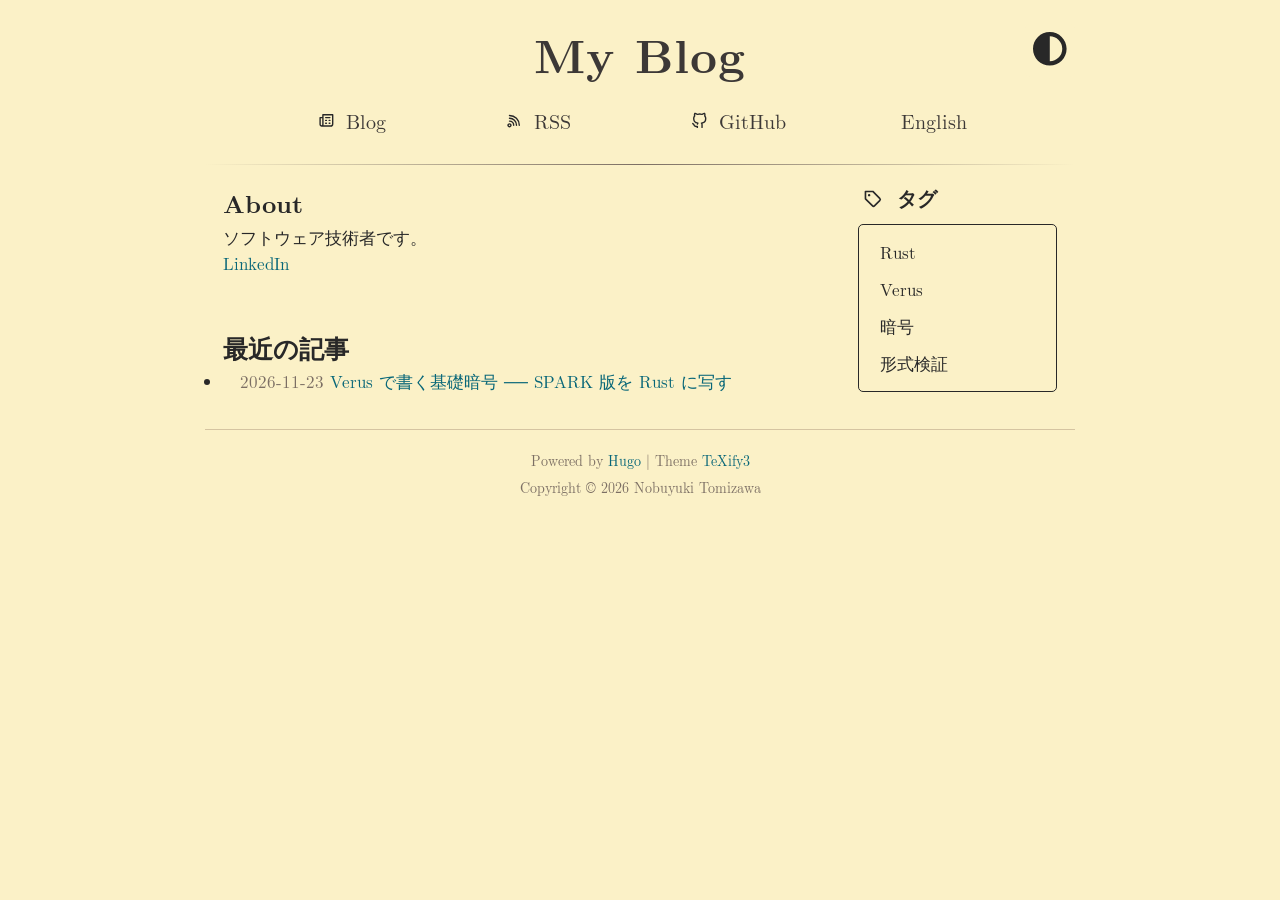
==== commit 25318896: "deploy: nobuyuki/blog-src@61bc68fde54a691400299cd231e224b477ae1b9b" ====
--- a/index.html
+++ b/index.html
@@ -1,53 +1,14 @@
-<!DOCTYPE html>
-<html lang="en-us">
-  <head>
-    <meta charset="UTF-8">
-    <title>Nobuyuki.GitHub.io by nobuyuki</title>
-    <meta name="viewport" content="width=device-width, initial-scale=1">
-    <link rel="stylesheet" type="text/css" href="stylesheets/normalize.css" media="screen">
-    <link href='https://fonts.googleapis.com/css?family=Open+Sans:400,700' rel='stylesheet' type='text/css'>
-    <link rel="stylesheet" type="text/css" href="stylesheets/stylesheet.css" media="screen">
-    <link rel="stylesheet" type="text/css" href="stylesheets/github-light.css" media="screen">
-  </head>
-  <body>
-    <section class="page-header">
-      <h1 class="project-name">Nobuyuki.GitHub.io</h1>
-      <h2 class="project-tagline"></h2>
-    </section>
-
-    <section class="main-content">
-      <h3>
-<a id="welcome-to-github-pages" class="anchor" href="#welcome-to-github-pages" aria-hidden="true"><span class="octicon octicon-link"></span></a>Welcome to GitHub Pages.</h3>
-
-<p>This automatic page generator is the easiest way to create beautiful pages for all of your projects. Author your page content here <a href="https://guides.github.com/features/mastering-markdown/">using GitHub Flavored Markdown</a>, select a template crafted by a designer, and publish. After your page is generated, you can check out the new <code>gh-pages</code> branch locally. If you’re using GitHub Desktop, simply sync your repository and you’ll see the new branch.</p>
-
-<h3>
-<a id="designer-templates" class="anchor" href="#designer-templates" aria-hidden="true"><span class="octicon octicon-link"></span></a>Designer Templates</h3>
-
-<p>We’ve crafted some handsome templates for you to use. Go ahead and click 'Continue to layouts' to browse through them. You can easily go back to edit your page before publishing. After publishing your page, you can revisit the page generator and switch to another theme. Your Page content will be preserved.</p>
-
-<h3>
-<a id="creating-pages-manually" class="anchor" href="#creating-pages-manually" aria-hidden="true"><span class="octicon octicon-link"></span></a>Creating pages manually</h3>
-
-<p>If you prefer to not use the automatic generator, push a branch named <code>gh-pages</code> to your repository to create a page manually. In addition to supporting regular HTML content, GitHub Pages support Jekyll, a simple, blog aware static site generator. Jekyll makes it easy to create site-wide headers and footers without having to copy them across every page. It also offers intelligent blog support and other advanced templating features.</p>
-
-<h3>
-<a id="authors-and-contributors" class="anchor" href="#authors-and-contributors" aria-hidden="true"><span class="octicon octicon-link"></span></a>Authors and Contributors</h3>
-
-<p>You can <a href="https://github.com/blog/821" class="user-mention">@mention</a> a GitHub username to generate a link to their profile. The resulting <code>&lt;a&gt;</code> element will link to the contributor’s GitHub Profile. For example: In 2007, Chris Wanstrath (<a href="https://github.com/defunkt" class="user-mention">@defunkt</a>), PJ Hyett (<a href="https://github.com/pjhyett" class="user-mention">@pjhyett</a>), and Tom Preston-Werner (<a href="https://github.com/mojombo" class="user-mention">@mojombo</a>) founded GitHub.</p>
-
-<h3>
-<a id="support-or-contact" class="anchor" href="#support-or-contact" aria-hidden="true"><span class="octicon octicon-link"></span></a>Support or Contact</h3>
-
-<p>Having trouble with Pages? Check out our <a href="https://help.github.com/pages">documentation</a> or <a href="https://github.com/contact">contact support</a> and we’ll help you sort it out.</p>
-
-      <footer class="site-footer">
-
-        <span class="site-footer-credits">This page was generated by <a href="https://pages.github.com">GitHub Pages</a> using the <a href="https://github.com/jasonlong/cayman-theme">Cayman theme</a> by <a href="https://twitter.com/jasonlong">Jason Long</a>.</span>
-      </footer>
-
-    </section>
-
-  
-  </body>
-</html>
+<!doctype html><html lang=ja style=font-size:105%><head><meta charset=UTF-8><meta name=viewport content="width=device-width,initial-scale=1"><meta name=author content="Nobuyuki Tomizawa"><meta name=description content="My Blog"><link rel=apple-touch-icon sizes=180x180 href=https://nobuyuki.github.io//images/apple-touch-icon.png><link rel=icon type=image/png sizes=32x32 href=https://nobuyuki.github.io//images/favicon-32x32.png><link rel=icon type=image/png sizes=16x16 href=https://nobuyuki.github.io//images/favicon-16x16.png><meta name=keywords content='hugo latex theme blog texify texify2 texify3 michael neuper'><link rel=stylesheet href=/katex/katex.min.css><script defer defer src=/katex/katex.min.js></script><script defer src=/katex/contrib/auto-render.min.js></script><script>document.addEventListener("DOMContentLoaded",function(){renderMathInElement(document.body,{delimiters:[{left:"$$",right:"$$",display:!0},{left:"$",right:"$",display:!1},{left:"\\(",right:"\\)",display:!1},{left:"\\[",right:"\\]",display:!0}],throwOnError:!1})})</script><meta property="og:url" content="https://nobuyuki.github.io/"><meta property="og:site_name" content="My Blog"><meta property="og:title" content="Home"><meta property="og:description" content="About ソフトウェア技術者です。
+LinkedIn"><meta property="og:locale" content="ja"><meta property="og:type" content="website"><link rel=canonical href=https://nobuyuki.github.io/><link rel=alternate type=application/rss+xml href=https://nobuyuki.github.io/index.xml title="My Blog"><meta itemprop=name content="Home"><meta itemprop=description content="About ソフトウェア技術者です。
+LinkedIn"><meta itemprop=datePublished content="2026-11-23T00:00:00+00:00"><meta itemprop=dateModified content="2026-11-23T00:00:00+00:00"><meta itemprop=wordCount content="14"><link rel=stylesheet href=/css/common.min.0535ea1bd10c220dd0b433245518579f1f17174fc7bffbece54871b9aae1b88f.css integrity="sha256-BTXqG9EMIg3QtDMkVRhXnx8XF0/Hv/vs5UhxuarhuI8=" crossorigin=anonymous><link rel=stylesheet href=/css/content.min.90154405494b216d851cfbd952d65d98b15bacebe13d65e928e30d78a4457f98.css integrity="sha256-kBVEBUlLIW2FHPvZUtZdmLFbrOvhPWXpKOMNeKRFf5g=" crossorigin=anonymous><title>My Blog</title><meta name=twitter:card content="summary"><meta name=twitter:title content="Home"><meta name=twitter:description content="About ソフトウェア技術者です。
+LinkedIn"><link rel=stylesheet href=/css/index.min.dc0c0346fc98536edce3cc002a86acbaed335373bdab8253a2b708c118b60e05.css integrity="sha256-3AwDRvyYU27c48wAKoasuu0zU3O9q4JTorcIwRi2DgU=" crossorigin=anonymous><meta name=generator content="Hugo 0.170.1"></head><body><div id=wrapper><header id=header><h1><a href=https://nobuyuki.github.io/>My Blog</a>
+<button id=dark-mode-toggle class=dark-mode-toggle aria-label="Toggle theme">
+<svg width="2rem" height="2rem" viewBox="0 0 496 496"><path fill="currentColor" d="M8 256C8 393 119 504 256 504S504 393 504 256 393 8 256 8 8 119 8 256zM256 440V72a184 184 0 010 368z" transform="translate(-8 -8)"/></svg></button></h1><nav><span class=nav-bar-item><span class=icon><svg width="1em" height="1em" viewBox="0 0 24 24"><path d="M17 11H16a1 1 0 000 2h1a1 1 0 000-2zm0 4H16a1 1 0 000 2h1a1 1 0 000-2zM11 9h6a1 1 0 000-2H11a1 1 0 000 2zM21 3H7A1 1 0 006 4V7H3A1 1 0 002 8V18a3 3 0 003 3H18a4 4 0 004-4V4A1 1 0 0021 3zM6 18a1 1 0 01-2 0V9H6zm14-1a2 2 0 01-2 2H7.82A3 3 0 008 18V5H20zm-9-4h1a1 1 0 000-2H11a1 1 0 000 2zm0 4h1a1 1 0 000-2H11a1 1 0 000 2z"/></svg>
+</span><a class=link href=/posts/>Blog</a>
+</span><span class=nav-bar-item><span class=icon><svg width="1em" height="1em" viewBox="0 0 24 24"><path d="M2.88 16.88a3 3 0 000 4.24 3 3 0 004.24.0 3 3 0 00-4.24-4.24zm2.83 2.83a1 1 0 01-1.42-1.42 1 1 0 011.42.0 1 1 0 010 1.42zM5 12a1 1 0 000 2 5 5 0 015 5 1 1 0 002 0 7 7 0 00-7-7zM5 8a1 1 0 000 2 9 9 0 019 9 1 1 0 002 0 11.08 11.08.0 00-3.22-7.78A11.08 11.08.0 005 8zm10.61.39A15.11 15.11.0 005 4 1 1 0 005 6 13 13 0 0118 19a1 1 0 002 0A15.11 15.11.0 0015.61 8.39z"/></svg>
+</span><a class=link href=/index.xml>RSS</a>
+</span><span class=nav-bar-item><span class=icon><svg width="1em" height="1em" viewBox="0 0 24 24" data-name="Layer 1"><path d="M10.07031 20.50291a1.00008 1.00008.0 00-1.18115-.9834c-1.30908.24024-2.96191.27637-3.40137-.958a5.70754 5.70754.0 00-1.83691-2.415 1.20073 1.20073.0 01-.1665-.10938 1 1 0 00-.93067-.64551H2.54883a.99965.99965.0 00-1 .99512c-.00391.81543.811 1.33789 1.1416 1.51465a4.4408 4.4408.0 01.92383 1.35937c.36426 1.02344 1.42285 2.57617 4.46582 2.376.001.03516.00195.06836.00244.09863l.00439.26758a1 1 0 002 0l-.00488-.31836C10.07715 21.4951 10.07031 21.22068 10.07031 20.50291zm10.667-15.126c.03174-.125.063-.26367.09034-.41992a6.27792 6.27792.0 00-.40821-3.293 1.002 1.002.0 00-.61572-.58007c-.356-.12012-1.67041-.35645-4.18408 1.25a13.86918 13.86918.0 00-6.354.0C6.76221.751 5.45459.9658 5.10205 1.07908a.99744.99744.0 00-.63135.584 6.3003 6.3003.0 00-.40332 3.35644c.02442.12793.05078.2461.07813.35449A6.26928 6.26928.0 002.89014 9.20311a8.42168 8.42168.0 00.04248.92187c.334 4.60254 3.334 5.98438 5.42431 6.459-.04345.125-.083.25878-.11816.40039a1.00023 1.00023.0 001.94238.47851 1.6784 1.6784.0 01.46778-.87793.99947.99947.0 00-.5459-1.74512c-3.4541-.39453-4.95362-1.80175-5.1792-4.89843a6.61076 6.61076.0 01-.03369-.73828 4.25769 4.25769.0 01.91943-2.71289 3.022 3.022.0 01.1958-.23145.99988.99988.0 00.188-1.02441A3.3876 3.3876.0 016.0381 4.6787 4.09356 4.09356.0 016.1167 3.06346a7.54263 7.54263.0 012.415 1.17968 1.00877 1.00877.0 00.82764.13282 11.77716 11.77716.0 016.17285.001 1.00549 1.00549.0 00.83056-.13769 7.572 7.572.0 012.40528-1.19043 4.03977 4.03977.0 01.0874 1.57812 3.205 3.205.0 01-.16895.60743.9999.9999.0 00.188 1.02441c.07715.08691.1543.18066.22363.26855A4.12186 4.12186.0 0120 9.20311a7.03888 7.03888.0 01-.0376.77734c-.22021 3.05566-1.72558 4.46387-5.1958 4.85937a1 1 0 00-.54541 1.7461 1.63079 1.63079.0 01.46631.9082 3.06079 3.06079.0 01.09229.81934v2.334C14.77 21.2949 14.77 21.78025 14.77 22.00291a1 1 0 102 0c0-.2168.0-.69238.00977-1.33984V18.31346a4.8815 4.8815.0 00-.15479-1.31153 4.25638 4.25638.0 00-.11621-.416 6.51258 6.51258.0 005.44531-6.42383A8.69677 8.69677.0 0022 9.20311 6.13062 6.13062.0 0020.7373 5.37693z"/></svg>
+</span><a class=link href=https://github.com/nobuyuki>GitHub</a>
+</span><span class=nav-bar-item><a class=link href=/en/ hreflang=en lang=en>English</a></span></nav></header><hr class=head-rule></hr><main class=grid-container><div id=content class=index><h2 id=about>About</h2><p>ソフトウェア技術者です。</p><p><a href=https://www.linkedin.com/in/nobuyukitomizawa/>LinkedIn</a></p><h2>最近の記事</h2><ul class=recent-posts><li><time datetime=2026-11-23>2026-11-23</time> <a href=/posts/foundational-crypto-in-verus/>Verus で書く基礎暗号 ── SPARK 版を Rust に写す</a></li></ul></div><div class=sidebar><p></p><h3 class=taxonomy><span class=icon><svg width="1em" height="1em" viewBox="0 0 24 24" fill="currentColor" class="taxonomy-svg"><path d="M7.5 6A1.5 1.5.0 109 7.5 1.5 1.5.0 007.5 6zm13.62 4.71-8.41-8.42A1 1 0 0012 2H3A1 1 0 002 3v9a1 1 0 00.29.71l8.42 8.41a3 3 0 004.24.0L21.12 15a3 3 0 000-4.24zm-1.41 2.82h0l-6.18 6.17a1 1 0 01-1.41.0L4 11.59V4h7.59l8.12 8.12a1 1 0 01.29.71A1 1 0 0119.71 13.53z"/></svg>
+</span><a href=/tags/>タグ</a></h3><ul class="nav-list sidenav"><li><a href=https://nobuyuki.github.io/tags/rust/>Rust</a></li><li><a href=https://nobuyuki.github.io/tags/verus/>Verus</a></li><li><a href=https://nobuyuki.github.io/tags/%E6%9A%97%E5%8F%B7/>暗号</a></li><li><a href=https://nobuyuki.github.io/tags/%E5%BD%A2%E5%BC%8F%E6%A4%9C%E8%A8%BC/>形式検証</a></li></ul></div></main><footer id=footer><div><span>Powered by <a class=link href=https://gohugo.io target=_blank rel=noopener>Hugo</a> |
+Theme <a class=link href=https://github.com/michaelneuper/hugo-texify3 target=_blank rel=noopener>TeXify3</a></span></div><div><span>Copyright © 2026 Nobuyuki Tomizawa</span></div></footer></div><script src=https://nobuyuki.github.io/js/script.js defer></script><link media=screen rel=stylesheet href=https://nobuyuki.github.io/css/custom.css></body></html>
